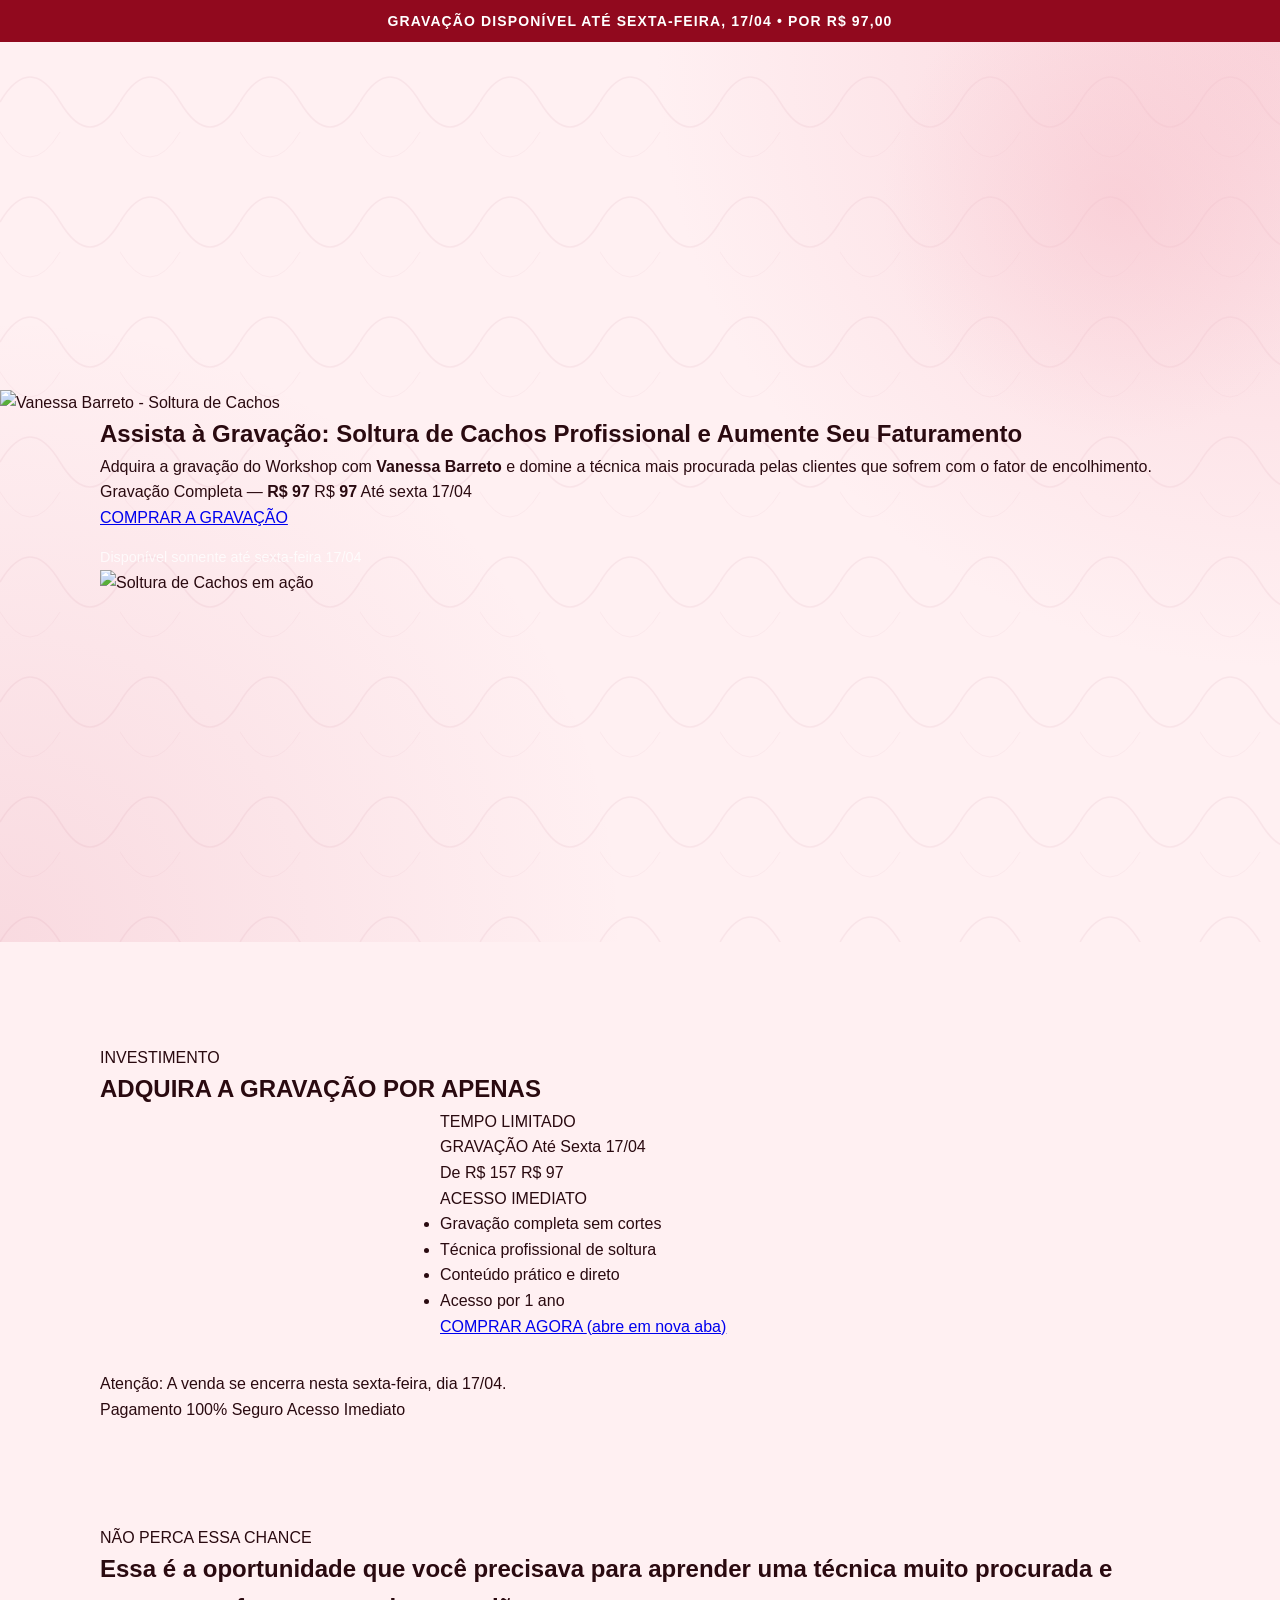
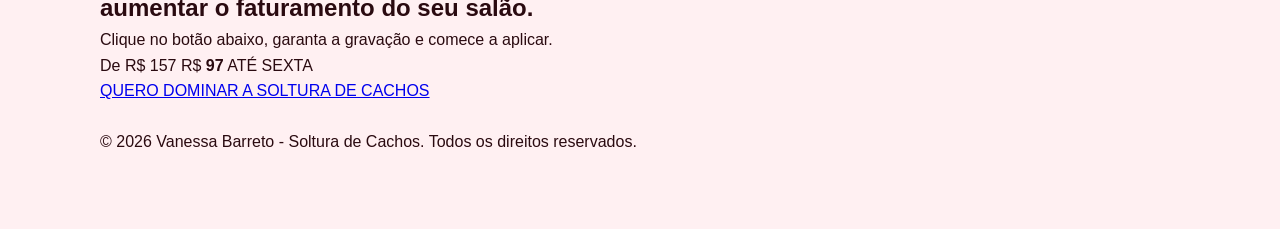
==== gravacao-soltura-de-cachos/index.html @ 13bcdcd1 "Fix: removendo detecção de submódulo problemática para corrigir build no Netlify" ====
<!DOCTYPE html>
<html lang="pt-BR">

<head>
  <meta charset="UTF-8">
  <meta name="viewport" content="width=device-width, initial-scale=1.0">

  <title>Gravação: Soltura de Cachos Profissional — Vanessa Barreto</title>
  <meta name="description"
    content="Gravação completa do Workshop de soltura de cachos profissional com Vanessa Barreto. Domine a técnica e aumente seu faturamento. Disponível até 17/04.">

  <!-- Open Graph -->
  <meta property="og:title" content="Gravação: Soltura de Cachos Profissional — Vanessa Barreto">
  <meta property="og:description"
    content="Gravação completa do Workshop de soltura de cachos profissional. Domine a técnica e aumente seu faturamento. Disponível até 17/04.">
  <meta property="og:type" content="website">
  <meta property="og:image" content="">
  <meta property="og:url" content="">

  <!-- Favicon -->
  <link rel="icon" type="image/svg+xml" href="/favicon.svg">

  <!-- Fonts: Cormorant Garamond + Work Sans -->
  <link rel="preconnect" href="https://fonts.googleapis.com">
  <link rel="preconnect" href="https://fonts.gstatic.com" crossorigin>
  <link
    href="https://fonts.googleapis.com/css2?family=Cormorant+Garamond:ital,wght@0,700;1,700&family=Work+Sans:wght@400;600;700&display=swap"
    rel="stylesheet">

  <!-- AOS (non-blocking) -->
  <link href="https://unpkg.com/aos@2.3.4/dist/aos.css" rel="stylesheet" media="print" onload="this.media='all'">
  <noscript>
    <link href="https://unpkg.com/aos@2.3.4/dist/aos.css" rel="stylesheet">
  </noscript>
  <link rel="preconnect" href="https://unpkg.com">

  <link rel="stylesheet" href="/style.css">

  <style>
    /* Correções rápidas para layout centralizado se houver 1 card */
    .precos-grid {
      display: flex;
      justify-content: center;
      gap: 2rem;
    }

    .precos-grid .preco-card {
      max-width: 400px;
      width: 100%;
    }
  </style>

</head>

<body>

  <header class="top-bar">
    <div class="container top-bar-inner">
      <span>Gravação Disponível até Sexta-feira, 17/04 &bull; por <strong>R$ 97,00</strong></span>
    </div>
  </header>

  <main>

    <!-- ==========================================
         HERO — Archetype: Immersive Background Portrait
         ========================================== -->
    <section class="hero">
      <div class="hero-bg">
        <picture>
          <source media="(max-width: 767px)" srcset="/.netlify/images?url=/hero-mobile.webp&w=600&q=80" type="image/webp">
          <source media="(min-width: 768px)" srcset="/.netlify/images?url=/hero-desktop.webp&w=1200&q=80" type="image/webp">
          <img src="/.netlify/images?url=/hero-desktop.webp&w=1200&q=80" alt="Vanessa Barreto - Soltura de Cachos" width="1200" height="675" decoding="async" fetchpriority="high" aria-hidden="true" loading="eager">
        </picture>
      </div>
      <div class="hero-overlay" aria-hidden="true"></div>
      <div class="container hero-content">
        <div class="hero-content-text">
          <h1 class="hero-title">
            <span class="hero-title-main">Assista à Gravação: <span class="hero-title-accent">Soltura de
                Cachos</span></span>
            <span class="hero-title-main">Profissional e Aumente Seu</span>
            <span class="hero-title-highlight">Faturamento</span>
          </h1>

          <p class="hero-sub">
            Adquira a gravação do Workshop com <strong>Vanessa Barreto</strong> e domine a técnica mais procurada pelas
            clientes que sofrem com o fator de encolhimento.
          </p>

          <div class="hero-price">
            <span class="hero-price-inline">Gravação Completa — <strong>R$ 97</strong></span>
            <span class="hero-price-value">R$ <strong>97</strong></span>
            <span class="hero-price-label">Até sexta 17/04</span>
          </div>

          <a href="#precos" class="btn-primary hero-cta">
            COMPRAR A GRAVAÇÃO
          </a>

          <p style="margin-top: 1rem; color: #fff; opacity: 0.8; font-size: 0.9rem;">
            Disponível somente até sexta-feira 17/04
          </p>
        </div>

        <div class="hero-visual" data-aos="fade-left">
          <div class="hero-visual-frame">
            <img src="/.netlify/images?url=/soltura.jpeg&w=600&q=80" alt="Soltura de Cachos em ação" width="600" height="800"
              loading="lazy" decoding="async">
          </div>
        </div>
      </div>
    </section>

    <!-- ==========================================
         PREÇOS — Archetype: Dual Cards
         ========================================== -->
    <section class="precos section" id="precos">
      <div class="container">
        <p class="precos-overline" data-aos="fade-up">INVESTIMENTO</p>
        <h2 class="section-heading" data-aos="fade-up">ADQUIRA A GRAVAÇÃO POR APENAS</h2>

        <div class="precos-grid" data-aos="fade-up" data-aos-delay="100">
          <!-- CARD GRAVAÇÃO -->
          <div class="preco-card preco-card--ativo">
            <div class="preco-destaque">TEMPO LIMITADO</div>
            <div class="preco-header">
              <span class="preco-lote">GRAVAÇÃO</span>
              <span class="preco-status preco-status--on">Até Sexta 17/04</span>
            </div>
            <div class="preco-valor">
              <span class="preco-de">De R$ 157</span>
              <span class="preco-por">R$ 97</span>
            </div>
            <div class="preco-date">
              <span>ACESSO IMEDIATO</span>
            </div>
            <ul class="preco-features">
              <li>Gravação completa sem cortes</li>
              <li>Técnica profissional de soltura</li>
              <li>Conteúdo prático e direto</li>
              <li>Acesso por 1 ano</li>
            </ul>
            <a href="https://pay.hotmart.com/P104859074O" class="btn-primary btn-preco" target="_blank"
              rel="noopener noreferrer">COMPRAR AGORA <span class="sr-only">(abre em nova aba)</span></a>
          </div>
        </div>

        <p class="precos-warning" data-aos="fade-up" data-aos-delay="150" style="margin-top: 2rem;">
          Atenção: A venda se encerra nesta sexta-feira, dia 17/04.
        </p>

        <div class="selos" data-aos="fade-up" data-aos-delay="200">
          <span>Pagamento 100% Seguro</span>
          <span>Acesso Imediato</span>
        </div>
      </div>
    </section>

    <!-- ==========================================
         CTA FINAL — Archetype: Immersive Full-Width
         ========================================== -->
    <section class="final-cta">
      <div class="final-cta-glow" aria-hidden="true"></div>
      <div class="container final-cta-content">
        <p class="final-cta-overline" data-aos="fade-up">NÃO PERCA ESSA CHANCE</p>
        <h2 class="final-cta-title" data-aos="zoom-in">
          Essa é a oportunidade que você precisava para aprender uma técnica muito procurada e aumentar o faturamento do
          seu salão.
        </h2>
        <p class="final-cta-sub" data-aos="fade-up" data-aos-delay="100">
          Clique no botão abaixo, garanta a gravação e comece a aplicar.
        </p>
        <div class="final-cta-price" data-aos="zoom-in" data-aos-delay="200">
          <span class="final-cta-price-old">De R$ 157</span>
          <span class="final-cta-price-new">R$ <strong>97</strong></span>
          <span class="final-cta-price-badge">ATÉ SEXTA</span>
        </div>
        <a href="#precos" class="btn-primary btn-large" data-aos="fade-up" data-aos-delay="300">
          QUERO DOMINAR A SOLTURA DE CACHOS
        </a>
        <p class="final-cta-note" data-aos="fade-up" data-aos-delay="400">
          Pagamento 100% seguro
        </p>
      </div>
    </section>

  </main>

  <footer class="footer">
    <div class="container">
      <p>&copy; <span id="year"></span> Vanessa Barreto - Soltura de Cachos. Todos os direitos reservados.</p>
    </div>
  </footer>

  <!-- AOS -->
  <script src="https://unpkg.com/aos@2.3.4/dist/aos.js"></script>
  <script src="/script.js"></script>

  <!-- Meta Pixel -->
  <script>
    !function (f, b, e, v, n, t, s) {
      if (f.fbq) return; n = f.fbq = function () {
        n.callMethod ?
        n.callMethod.apply(n, arguments) : n.queue.push(arguments)
      };
      if (!f._fbq) f._fbq = n; n.push = n; n.loaded = !0; n.version = '2.0';
      n.queue = []; t = b.createElement(e); t.async = !0;
      t.src = v; s = b.getElementsByTagName(e)[0];
      s.parentNode.insertBefore(t, s)
    }(window, document, 'script',
      'https://connect.facebook.net/en_US/fbevents.js');
    fbq('init', '1024462642085075');
    fbq('track', 'PageView');
  </script>
  <noscript><img height="1" width="1" style="display:none"
      src="https://www.facebook.com/tr?id=1024462642085075&ev=PageView&noscript=1" alt=""></noscript>
</body>

</html>
---- style.css ----
/* ========================================
   WORKSHOP CACHOS - Vanessa Barreto
   Design: Split Assimetrico + Color Blocking
   Fontes: Fraunces + Outfit
   Paleta: Rosa claro / Rosa medio / Vermelho vinho
   ======================================== */

/* -------- Reset & Base -------- */
*, *::before, *::after {
  box-sizing: border-box;
  margin: 0;
  padding: 0;
}

:root {
  --rosa-claro:   #FFF0F2;
  --rosa-medio:   #F5B8C4;
  --rosa-forte:   #D65D7A;
  --vermelho:     #91091E;
  --vermelho-prof:#5D0613;
  --texto-escuro: #2A0A10;
  --texto-claro:  #FFF0F2;
  --branco:       #FFFFFF;

  --font-heading: 'Fraunces', Georgia, serif;
  --font-body:    'Outfit', sans-serif;

  --container-max: 1200px;
  --section-py: clamp(60px, 8vw, 110px);
  --gap-md: clamp(24px, 4vw, 48px);
}

html {
  scroll-behavior: smooth;
}

body {
  font-family: var(--font-body);
  background-color: var(--rosa-claro);
  color: var(--texto-escuro);
  line-height: 1.6;
  -webkit-font-smoothing: antialiased;
}

/* -------- Top Bar -------- */
.top-bar {
  background-color: var(--vermelho);
  color: var(--branco);
  text-align: center;
  padding: 10px 24px;
  font-family: var(--font-body);
  font-weight: 700;
  font-size: clamp(11px, 1.3vw, 14px);
  letter-spacing: 0.08em;
  text-transform: uppercase;
  z-index: 1000;
  position: relative;
}

/* -------- Utilitarios -------- */
.container {
  width: 100%;
  max-width: var(--container-max);
  margin-inline: auto;
  padding-inline: clamp(24px, 6vw, 60px);
}

/* -------- Botoes -------- */
.btn {
  display: inline-block;
  font-family: var(--font-body);
  font-weight: 700;
  font-size: clamp(15px, 1.8vw, 18px);
  text-decoration: none;
  border-radius: 60px;
  padding: 16px 38px;
  cursor: pointer;
  border: none;
  transition: transform 0.18s ease, box-shadow 0.18s ease, background-color 0.18s ease;
  letter-spacing: 0.02em;
}

.price-old {
  text-decoration: line-through;
  opacity: 0.7;
  font-weight: 400;
  display: inline-block;
  margin-right: 4px;
}

.btn--primary {
  background: linear-gradient(135deg, #91091E 0%, #5D0613 100%);
  color: var(--branco);
  box-shadow: 0 6px 28px rgba(145, 9, 30, 0.38);
}

.btn--primary:hover {
  transform: translateY(-3px) scale(1.02);
  box-shadow: 0 12px 36px rgba(145, 9, 30, 0.48);
}

.btn--secondary {
  background: var(--branco);
  color: var(--vermelho);
  box-shadow: 0 4px 20px rgba(255,255,255,0.18);
  border: 2px solid rgba(255,255,255,0.5);
}

.btn--secondary:hover {
  background: var(--rosa-claro);
  transform: translateY(-3px);
  box-shadow: 0 8px 28px rgba(255,255,255,0.28);
}

/* Focus visível para acessibilidade */
.btn:focus-visible {
  outline: 3px solid var(--rosa-medio);
  outline-offset: 3px;
}

/* -------- Elementos de secao -------- */
.section {
  position: relative;
  padding-block: var(--section-py);
}

.section--light {
  background-color: var(--rosa-claro);
}

.section--dark {
  background-color: var(--vermelho);
}

.section__eyebrow {
  font-family: var(--font-body);
  font-size: 13px;
  font-weight: 600;
  letter-spacing: 0.14em;
  text-transform: uppercase;
  color: var(--vermelho);
  margin-bottom: 12px;
}

.section__eyebrow--light {
  color: var(--rosa-medio);
}

.section__title {
  font-family: var(--font-heading);
  font-size: clamp(28px, 4vw, 52px);
  font-weight: 700;
  line-height: 1.15;
  color: var(--texto-escuro);
  margin-bottom: 20px;
}

.section__title--light {
  color: var(--texto-claro);
}

.section__title em {
  font-style: italic;
  color: var(--rosa-medio);
}

.section__intro {
  font-size: clamp(16px, 1.6vw, 18px);
  color: var(--texto-escuro);
  max-width: 540px;
  margin-bottom: 28px;
}

.section__intro--light {
  color: rgba(255, 240, 242, 0.88);
}

/* -------- Wave Divider (generico) -------- */
.wave-divider {
  position: absolute;
  bottom: 0;
  left: 0;
  width: 100%;
  line-height: 0;
  pointer-events: none;
}

.wave-divider svg {
  display: block;
  width: 100%;
  height: 80px;
}

/* Secoes com wave divisor inferior precisam de padding-bottom extra */
#problema,
#solucao,
#aprender,
#para-quem,
#vanessa,
#oferta {
  padding-bottom: calc(var(--section-py) + 80px);
}

/* ========================================
   HERO SECTION
   ======================================== */
.hero {
  position: relative;
  background-color: var(--rosa-claro);
  /* Degradê duplo + Textura de fios/curvas sutil */
  background-image: 
    radial-gradient(circle at 100% 0%, rgba(245, 184, 196, 0.5) 0%, transparent 40%),
    radial-gradient(circle at 0% 100%, rgba(214, 93, 122, 0.15) 0%, transparent 40%),
    url("data:image/svg+xml,%3Csvg width='120' height='120' viewBox='0 0 120 120' xmlns='http://www.w3.org/2000/svg'%3E%3Cpath d='M0 60 Q 30 10, 60 60 T 120 60' fill='none' stroke='%2391091E' stroke-opacity='0.05' stroke-width='1.5'/%3E%3Cpath d='M-60 90 Q -30 40, 0 90 T 60 90' fill='none' stroke='%2391091E' stroke-opacity='0.03' stroke-width='1'/%3E%3C/svg%3E");
  overflow: hidden;
  padding-bottom: 0;
  min-height: 100vh;
  display: flex;
  flex-direction: column;
  justify-content: center;
}

.hero::before {
  content: '';
  position: absolute;
  top: -80px;
  right: -80px;
  width: 480px;
  height: 480px;
  border-radius: 50%;
  background: radial-gradient(circle, rgba(245, 184, 196, 0.35) 0%, transparent 70%);
  pointer-events: none;
}

.hero__inner {
  display: grid;
  grid-template-columns: 60fr 40fr;
  gap: var(--gap-md);
  align-items: center;
  width: 100%;
  max-width: var(--container-max);
  margin-inline: auto;
  padding-inline: clamp(20px, 5vw, 60px);
  padding-block: clamp(60px, 8vw, 100px);
  padding-bottom: clamp(80px, 10vw, 120px);
}

.hero__eyebrow {
  font-family: var(--font-body);
  font-size: 13px;
  font-weight: 600;
  letter-spacing: 0.14em;
  text-transform: uppercase;
  color: var(--vermelho);
  margin-bottom: 16px;
  display: inline-block;
  background: rgba(145, 9, 30, 0.08);
  padding: 5px 14px;
  border-radius: 30px;
  border: 1px solid rgba(145, 9, 30, 0.18);
}

.hero__headline {
  font-family: var(--font-heading);
  font-size: clamp(36px, 5vw, 72px);
  font-weight: 900;
  line-height: 1.05;
  color: var(--texto-escuro);
  margin-bottom: 24px;
}

.hero__headline--highlight {
  font-style: italic;
  background: linear-gradient(135deg, #91091E 0%, #5D0613 100%);
  -webkit-background-clip: text;
  -webkit-text-fill-color: transparent;
  background-clip: text;
}

.hero__sub {
  font-size: clamp(16px, 1.7vw, 18px);
  color: rgba(42, 10, 16, 0.75);
  max-width: 500px;
  margin-bottom: 28px;
  line-height: 1.7;
}

.hero__sub strong {
  color: var(--vermelho);
  font-weight: 700;
}

.hero__trust {
  list-style: none;
  display: flex;
  flex-direction: column;
  gap: 10px;
  margin-bottom: 36px;
}

.hero__trust li {
  display: flex;
  align-items: center;
  gap: 10px;
  font-size: clamp(14px, 1.5vw, 16px);
  font-weight: 500;
  color: var(--texto-escuro);
}

.hero__trust svg {
  width: 20px;
  height: 20px;
  flex-shrink: 0;
}

.hero__photo-wrap {
  position: relative;
  display: flex;
  align-items: flex-end;
  justify-content: center;
}

.hero__photo {
  width: 100%;
  max-width: 380px;
  aspect-ratio: 3 / 4;
  object-fit: cover;
  border-radius: 40px 40px 20px 20px;
  display: block;
  position: relative;
  z-index: 2;
  box-shadow: 0 20px 48px rgba(145, 9, 30, 0.22);
  transition: transform 0.4s cubic-bezier(0.175, 0.885, 0.32, 1.275);
}

.hero__photo:hover {
  transform: translateY(-8px) scale(1.02);
}

.hero__photo-wrap::before {
  content: '';
  position: absolute;
  top: 15px;
  right: -15px;
  bottom: -15px;
  left: 15px;
  background: var(--vermelho);
  border-radius: 40px 40px 20px 20px;
  opacity: 0.15;
  z-index: 1;
}

.hero__badge {
  position: absolute;
  left: -20px;
  bottom: 60px;
  background: var(--branco);
  border-radius: 18px;
  padding: 16px 20px;
  box-shadow: 0 12px 40px rgba(0,0,0,0.16);
  display: flex;
  flex-direction: column;
  align-items: center;
  animation: float 3.5s ease-in-out infinite;
  border-left: 4px solid var(--vermelho);
  z-index: 10;
}

.hero__badge-date {
  font-family: var(--font-body);
  font-size: 11px;
  font-weight: 700;
  text-transform: uppercase;
  color: var(--vermelho);
  letter-spacing: 0.08em;
  margin-bottom: 4px;
}

.hero__badge-old {
  font-family: var(--font-body);
  font-size: 11px;
  text-decoration: line-through;
  color: var(--vermelho);
  opacity: 0.6;
}

.hero__badge-price {
  font-family: var(--font-heading);
  font-size: 28px;
  font-weight: 900;
  color: var(--vermelho);
  line-height: 1;
}

.hero__badge-text {
  font-size: 11px;
  font-weight: 600;
  letter-spacing: 0.06em;
  text-transform: uppercase;
  color: rgba(42, 10, 16, 0.6);
  margin-top: 3px;
}

@keyframes float {
  0%, 100% { transform: translateY(0px); }
  50%       { transform: translateY(-8px); }
}

/* Hero wave: nao usa classe wave-divider pois tem tratamento especial */
.hero__wave {
  position: absolute;
  bottom: 0;
  left: 0;
  width: 100%;
  line-height: 0;
}

.hero__wave svg {
  width: 100%;
  height: 80px;
  display: block;
}

/* O hero nao usa padding-bottom extra pois usa min-height: 100vh */
.hero {
  padding-bottom: 0 !important;
}

/* ========================================
   SECAO: PROBLEMA
   ======================================== */
.problema__grid {
  display: grid;
  grid-template-columns: 55fr 45fr;
  gap: clamp(40px, 6vw, 80px);
  align-items: center;
}

.problema__lista {
  list-style: none;
  display: flex;
  flex-direction: column;
  gap: 14px;
  margin-bottom: 28px;
}

.problema__lista li {
  display: flex;
  align-items: center;
  gap: 12px;
  font-size: clamp(15px, 1.5vw, 17px);
  color: var(--texto-claro);
  font-weight: 400;
}

.problema__icon {
  display: inline-flex;
  align-items: center;
  justify-content: center;
  width: 26px;
  height: 26px;
  border-radius: 50%;
  background: rgba(255, 240, 242, 0.15);
  color: var(--rosa-medio);
  font-size: 13px;
  font-weight: 700;
  flex-shrink: 0;
}

.problema__agravante {
  font-size: clamp(15px, 1.5vw, 17px);
  color: rgba(255, 240, 242, 0.8);
  margin-bottom: 16px;
  font-style: italic;
}

.problema__virada {
  font-family: var(--font-heading);
  font-size: clamp(22px, 2.5vw, 30px);
  font-weight: 700;
  color: var(--rosa-medio);
  margin-bottom: 32px;
}

.problema__imagem {
  display: flex;
  justify-content: center;
}

.problema__foto {
  width: 100%;
  max-width: 400px;
  aspect-ratio: 4 / 5;
  object-fit: cover;
  border-radius: 24px;
  display: block;
  box-shadow: 0 20px 48px rgba(0, 0, 0, 0.2);
  transition: transform 0.4s ease;
}

.problema__foto:hover {
  transform: scale(1.02);
}

/* ========================================
   SECAO: SOLUCAO
   ======================================== */
.solucao__ornamento {
  position: absolute;
  inset: 0;
  pointer-events: none;
  background:
    radial-gradient(ellipse at top left, rgba(245, 184, 196, 0.2) 0%, transparent 55%),
    radial-gradient(ellipse at bottom right, rgba(145, 9, 30, 0.05) 0%, transparent 55%);
}

.solucao__container {
  max-width: 720px;
  text-align: center;
}

.solucao__intro {
  text-align: center;
  color: rgba(42, 10, 16, 0.7);
  margin-inline: auto;
  margin-bottom: 32px;
}

.solucao__cards {
  display: grid;
  grid-template-columns: 1fr 1fr;
  gap: 16px;
  margin-bottom: 32px;
  text-align: center;
}

.solucao__card {
  position: relative;
  background: rgba(255, 255, 255, 0.7);
  backdrop-filter: blur(12px);
  -webkit-backdrop-filter: blur(12px);
  border: 1px solid rgba(145, 9, 30, 0.08);
  border-radius: 20px;
  padding: 40px 24px 24px;
  display: flex;
  flex-direction: column;
  align-items: center;
  gap: 10px;
  transition: transform 0.25s ease, box-shadow 0.25s ease, background-color 0.25s ease;
}

.solucao__card:hover {
  background: rgba(255, 255, 255, 0.95);
  transform: scale(1.02);
  box-shadow: 0 8px 32px rgba(145, 9, 30, 0.10);
}

.solucao__card-num {
  font-family: var(--font-heading);
  font-size: 48px;
  font-weight: 900;
  color: rgba(145, 9, 30, 0.08);
  line-height: 0.9;
  position: absolute;
  top: 15px;
  left: 50%;
  transform: translateX(-50%);
  pointer-events: none;
}

.solucao__check {
  display: none;
}

.solucao__card-text {
  font-family: var(--font-body);
  font-size:  clamp(15px, 1.5vw, 17px);
  font-weight: 600;
  color: var(--texto-escuro);
  padding-top: 20px;
  text-align: center;
  position: relative;
  z-index: 2;
}

.solucao__contexto {
  font-size: clamp(15px, 1.5vw, 17px);
  color: rgba(42, 10, 16, 0.7);
  text-align: center;
  max-width: 600px;
  margin-inline: auto;
  margin-top: 0;
  margin-bottom: 32px;
}

.solucao__cta {
  text-align: center;
}

/* ========================================
   SECAO: O QUE VAI APRENDER — BENTO BOX
   ======================================== */
.bento__grid {
  display: grid;
  grid-template-columns: repeat(6, 1fr);
  gap: 16px;
  margin-bottom: 40px;
}

.bento__cell {
  border-radius: 20px;
  transition: transform 0.25s ease, box-shadow 0.25s ease;
  cursor: default;
}

.bento__cell:hover {
  transform: translateY(-8px);
  box-shadow: 0 16px 40px rgba(0,0,0,0.2);
}

.bento__cell--large {
  grid-column: span 4;
  background: rgba(255, 255, 255, 0.12);
  border: 1px solid rgba(255, 240, 242, 0.12);
  padding: 32px;
}

.bento__cell--small {
  grid-column: span 2;
  background: rgba(93, 6, 19, 0.5);
  border: 1px solid rgba(255, 240, 242, 0.08);
  padding: 24px;
}

.bento__num {
  display: block;
  font-family: var(--font-heading);
  font-size: clamp(64px, 6vw, 96px);
  font-weight: 900;
  color: rgba(255, 240, 242, 0.08);
  line-height: 0.9;
  margin-bottom: 12px;
}

.bento__text {
  font-family: var(--font-body);
  font-size: clamp(16px, 1.6vw, 20px);
  font-weight: 600;
  color: var(--texto-claro);
  line-height: 1.4;
}

.bento__fechamento {
  font-family: var(--font-body);
  font-size: clamp(16px, 1.6vw, 18px);
  font-style: italic;
  color: rgba(255, 240, 242, 0.8);
  text-align: center;
  max-width: 600px;
  margin-inline: auto;
  margin-bottom: 32px;
}

/* ========================================
   SECAO: PARA QUEM E
   ======================================== */
.paraquem__linha {
  border-top: 2px dashed rgba(245, 184, 196, 0.5);
  max-width: 200px;
  margin-inline: auto;
  margin-bottom: 40px;
}

.paraquem__cards {
  display: grid;
  grid-template-columns: repeat(2, 1fr);
  gap: 20px;
  max-width: 900px;
  margin-inline: auto;
  margin-bottom: 40px;
}

.paraquem__card {
  background: var(--branco);
  border-radius: 20px;
  padding: 28px 28px 28px 24px;
  border-left: 4px solid var(--vermelho);
  box-shadow: 0 4px 20px rgba(145, 9, 30, 0.08);
  transition: transform 0.2s ease, box-shadow 0.2s ease;
}

.paraquem__card:hover {
  transform: translateY(-4px);
  box-shadow: 0 12px 36px rgba(145, 9, 30, 0.14);
}

.paraquem__num {
  display: block;
  font-family: var(--font-heading);
  font-size: 40px;
  font-weight: 900;
  color: rgba(145, 9, 30, 0.12);
  margin-bottom: 8px;
  line-height: 1;
}

.paraquem__text {
  font-family: var(--font-body);
  font-size: clamp(15px, 1.5vw, 17px);
  font-weight: 500;
  color: var(--texto-escuro);
  line-height: 1.5;
}

.paraquem__fechamento {
  font-family: var(--font-body);
  font-size: clamp(15px, 1.5vw, 17px);
  font-style: italic;
  color: rgba(42, 10, 16, 0.75);
  text-align: center;
  margin-bottom: 32px;
}

/* ========================================
   SECAO: QUEM E VANESSA BARRETO
   ======================================== */
.vanessa__grid {
  display: grid;
  grid-template-columns: 40fr 60fr;
  gap: clamp(40px, 6vw, 80px);
  align-items: center;
}

.vanessa__foto-wrap {
  display: flex;
  justify-content: center;
}

.vanessa__foto {
  width: 100%;
  max-width: 360px;
  aspect-ratio: 3 / 4;
  object-fit: cover;
  border-radius: 24px;
  display: block;
  box-shadow: 0 20px 48px rgba(0, 0, 0, 0.3);
  transition: transform 0.4s ease;
}

.vanessa__foto:hover {
  transform: translateY(-10px);
}

.vanessa__bio {
  font-size: clamp(15px, 1.5vw, 17px);
  color: rgba(255, 240, 242, 0.88);
  line-height: 1.7;
  margin-bottom: 24px;
}

.vanessa__badges {
  display: flex;
  flex-direction: column;
  gap: 12px;
  margin-bottom: 24px;
}

.vanessa__badge {
  display: flex;
  align-items: center;
  gap: 12px;
  background: rgba(255, 255, 255, 0.12);
  backdrop-filter: blur(8px);
  -webkit-backdrop-filter: blur(8px);
  border-radius: 12px;
  padding: 14px 20px;
  border-left: 3px solid var(--rosa-medio);
  border: 1px solid rgba(255, 240, 242, 0.15);
  border-left-width: 3px;
  border-left-color: var(--rosa-medio);
  border-left-style: solid;
  transition: background-color 0.2s ease, box-shadow 0.2s ease;
  font-family: var(--font-body);
  font-size: clamp(14px, 1.4vw, 16px);
  font-weight: 600;
  color: var(--texto-claro);
}

.vanessa__badge:hover {
  background: rgba(255, 255, 255, 0.20);
  box-shadow: 0 0 20px rgba(245, 184, 196, 0.15);
}

.vanessa__star {
  width: 16px;
  height: 16px;
  flex-shrink: 0;
}

.vanessa__fechamento {
  font-size: clamp(15px, 1.5vw, 17px);
  font-style: italic;
  color: rgba(255, 240, 242, 0.80);
  margin-top: 24px;
  margin-bottom: 32px;
  line-height: 1.6;
}

/* ========================================
   SECAO: OFERTA / INVESTIMENTO
   ======================================== */
.oferta__ornamento {
  position: absolute;
  inset: 0;
  background: radial-gradient(ellipse at center, rgba(145, 9, 30, 0.06) 0%, transparent 70%);
  pointer-events: none;
}

.oferta__container {
  max-width: 600px;
  text-align: center;
  position: relative;
  z-index: 1;
}

.oferta__titulo {
  font-family: var(--font-heading);
  font-size: clamp(26px, 3.5vw, 42px);
  font-weight: 700;
  color: var(--texto-escuro);
  text-align: center;
  margin-bottom: 32px;
  line-height: 1.2;
}

.oferta__card {
  width: 100%;
  border-radius: 32px;
  overflow: hidden;
  box-shadow: 0 24px 64px rgba(145, 9, 30, 0.18);
  margin-bottom: 24px;
}

.oferta__card-header {
  background: linear-gradient(135deg, #91091E 0%, #5D0613 100%);
  padding: 40px 32px;
  text-align: center;
  display: flex;
  flex-direction: column;
  align-items: center;
}

.oferta__data {
  display: inline-flex;
  flex-direction: column;
  align-items: center;
  background: var(--branco);
  padding: 10px 24px;
  border-radius: 12px;
  font-family: var(--font-body);
  color: var(--vermelho);
  margin-bottom: 24px;
  box-shadow: 0 10px 30px rgba(0, 0, 0, 0.25);
  transform: translateY(-5px);
}

.oferta__data::before {
  content: 'MARQUE NA AGENDA:';
  font-size: 10px;
  font-weight: 700;
  letter-spacing: 0.1em;
  opacity: 0.8;
  margin-bottom: 4px;
}

.oferta__data {
  font-size: clamp(20px, 4vw, 24px);
  font-weight: 900;
  text-transform: uppercase;
}

.oferta__preco-container {
  display: flex;
  flex-direction: column;
  align-items: center;
  gap: 2px;
  margin-bottom: 8px;
}

.oferta__preco-old {
  font-family: var(--font-body);
  font-size: clamp(16px, 2vw, 20px);
  color: #FFFFFF !important;
  opacity: 0.8 !important;
  text-decoration: line-through;
  font-weight: 400;
}

.oferta__preco-label {
  font-family: var(--font-body);
  font-size: clamp(12px, 1.4vw, 14px);
  color: #FFFFFF !important;
  opacity: 1 !important;
  font-weight: 600;
  text-transform: uppercase;
  letter-spacing: 0.1em;
}

.oferta__preco {
  font-family: var(--font-heading);
  font-size: clamp(64px, 8vw, 96px);
  font-weight: 900;
  color: var(--texto-claro);
  line-height: 1;
  animation: pricePulse 3s ease-in-out infinite;
}

.oferta__preco-cents {
  font-size: 0.55em;
  vertical-align: super;
  font-weight: 700;
}

.oferta__subpreco {
  font-size: 15px;
  color: rgba(255, 240, 242, 0.7);
  margin-top: 4px;
  letter-spacing: 0.04em;
}

.oferta__card-body {
  background: var(--branco);
  padding: 36px 40px;
  text-align: left;
}

.oferta__lista-titulo {
  font-family: var(--font-body);
  font-size: 14px;
  font-weight: 600;
  text-transform: uppercase;
  letter-spacing: 0.1em;
  color: rgba(42, 10, 16, 0.5);
  margin-bottom: 16px;
}

.oferta__lista {
  list-style: none;
  display: flex;
  flex-direction: column;
  gap: 14px;
}

.oferta__lista li {
  display: flex;
  align-items: center;
  gap: 12px;
  font-size: clamp(15px, 1.5vw, 17px);
  font-weight: 500;
  color: var(--texto-escuro);
  line-height: 1.6;
}

.oferta__lista svg {
  width: 20px;
  height: 20px;
  flex-shrink: 0;
}

.oferta__escassez {
  font-size: clamp(15px, 1.5vw, 17px);
  font-weight: 700;
  color: var(--vermelho);
  text-align: center;
  margin-bottom: 24px;
}

@keyframes pricePulse {
  0%, 100% { opacity: 1; transform: scale(1); }
  50%       { opacity: 0.92; transform: scale(0.98); }
}

/* ========================================
   SECAO: CTA FINAL
   ======================================== */
.ctafinal__container {
  max-width: 660px;
  text-align: center;
}

.ctafinal__texto {
  font-family: var(--font-heading);
  font-size: clamp(24px, 3.5vw, 44px);
  font-weight: 700;
  color: var(--texto-claro);
  line-height: 1.25;
  margin-bottom: 20px;
}

.ctafinal__chamada {
  font-size: clamp(15px, 1.5vw, 18px);
  color: rgba(255, 240, 242, 0.80);
  margin-bottom: 36px;
}

.ctafinal__btn {
  animation: breathe 2.8s ease-in-out infinite;
}

@keyframes breathe {
  0%, 100% { box-shadow: 0 0 0 0 rgba(255, 240, 242, 0), 0 4px 20px rgba(255,255,255,0.18); }
  50%       { box-shadow: 0 0 0 12px rgba(255, 240, 242, 0.15), 0 4px 20px rgba(255,255,255,0.18); }
}

/* ========================================
   SECAO: FAQ
   ======================================== */
.faq__container {
  max-width: 850px;
}

.faq__list {
  display: flex;
  flex-direction: column;
  gap: 16px;
  margin-top: 40px;
}

.faq__item {
  background: var(--branco);
  border-radius: 20px;
  overflow: hidden;
  box-shadow: 0 4px 15px rgba(145, 9, 30, 0.05);
  border: 1px solid rgba(145, 9, 30, 0.08);
  transition: transform 0.2s ease, box-shadow 0.2s ease;
}

.faq__item:hover {
  box-shadow: 0 8px 25px rgba(145, 9, 30, 0.1);
}

.faq__question {
  width: 100%;
  padding: 24px 32px;
  background: none;
  border: none;
  display: flex;
  justify-content: space-between;
  align-items: center;
  text-align: left;
  cursor: pointer;
  font-family: var(--font-body);
  font-size: clamp(16px, 1.6vw, 18px);
  font-weight: 600;
  color: var(--texto-escuro);
  gap: 20px;
}

.faq__icon {
  width: 20px;
  height: 20px;
  color: var(--vermelho);
  transition: transform 0.3s cubic-bezier(0.4, 0, 0.2, 1);
  flex-shrink: 0;
}

.faq__item.active .faq__icon {
  transform: rotate(180deg);
}

.faq__answer {
  max-height: 0;
  overflow: hidden;
  transition: max-height 0.35s cubic-bezier(0.4, 0, 0.2, 1), opacity 0.35s ease;
  opacity: 0;
}

.faq__item.active .faq__answer {
  max-height: 500px;
  opacity: 1;
}

.faq__answer-inner {
  padding: 0 32px 32px;
  font-size: clamp(15px, 1.5vw, 16px);
  color: rgba(42, 10, 16, 0.7);
  line-height: 1.6;
}

.faq__answer-inner p {
  margin: 0;
}

/* Ajuste CTA Final para receber wave divider */
#cta-final {
  padding-bottom: calc(var(--section-py) + 80px) !important;
}

/* ========================================
   RODAPE
   ======================================== */
.rodape {
  background-color: var(--vermelho-prof);
  padding-block: 24px 28px;
  text-align: center;
}

.rodape p {
  font-family: var(--font-body);
  font-size: 13px;
  font-weight: 400;
  color: rgba(255, 240, 242, 0.5);
  letter-spacing: 0.02em;
}

/* ========================================
   RESPONSIVO
   ======================================== */

/* --- 900px --- */
@media (max-width: 900px) {
  .container {
    padding-inline: 32px;
  }

  /* Hero */
  .hero__inner {
    grid-template-columns: 1fr;
    text-align: center;
  }

  .hero__content {
    order: 1;
  }

  .hero__photo-wrap {
    order: 2;
    margin-top: -20px;
  }

  .hero__sub,
  .hero__headline {
    margin-inline: auto;
  }

  .hero__trust {
    align-items: center;
  }

  .hero__trust li {
    justify-content: center;
  }

  .hero__photo-placeholder {
    max-width: 280px;
    aspect-ratio: 3 / 4;
    margin-inline: auto;
  }

  .hero__badge {
    left: 50%;
    transform: translateX(-50%);
    bottom: -20px;
    animation: none;
  }

  .hero__badge:hover {
    transform: translateX(-50%);
  }

  /* Problema */
  .problema__grid {
    grid-template-columns: 1fr;
  }

  .problema__imagem {
    order: -1;
  }

  /* Vanessa */
  .vanessa__grid {
    grid-template-columns: 1fr;
    text-align: center;
  }

  .vanessa__foto-placeholder {
    max-width: 260px;
    margin-inline: auto;
  }

  .vanessa__badge {
    text-align: left;
  }

  .vanessa__fechamento {
    margin-inline: auto;
  }
}

/* --- 768px --- */
@media (max-width: 768px) {
  /* Bento */
  .bento__grid {
    grid-template-columns: repeat(2, 1fr);
  }

  .bento__cell--large,
  .bento__cell--small {
    grid-column: span 1;
  }

  .bento__cell--large {
    padding: 24px;
  }
}

/* --- 600px --- */
@media (max-width: 600px) {
  /* Solucao cards */
  .solucao__cards {
    grid-template-columns: 1fr;
  }

  /* Para quem */
  .paraquem__cards {
    grid-template-columns: 1fr;
    padding-inline: 0;
  }
}

/* --- 540px --- */
@media (max-width: 540px) {
  .btn {
    width: 100%;
    text-align: center;
    padding: 16px 24px;
  }

  .hero {
    min-height: 100svh;
    height: auto;
    justify-content: flex-start;
    padding-top: 40px;
  }

  .hero__inner {
    min-height: 100svh;
    height: auto;
    padding-bottom: 40px;
    padding-top: 0;
    gap: 20px;
    display: flex;
    flex-direction: column;
    justify-content: space-evenly;
  }

  .hero__headline {
    font-size: clamp(30px, 9vw, 42px);
    margin-bottom: 10px;
  }

  .hero__sub {
    font-size: 15px;
    margin-bottom: 15px;
  }

  .hero__trust {
    display: none; /* Esconde trust no mobile para caber em 1 tela */
  }

  .hero__photo-placeholder {
    width: 100vw;
    max-width: 500px;
    margin-inline: -32px; /* Sangrar para as bordas */
    aspect-ratio: 1/1;
    border-radius: 0;
    margin-top: 20px;
    margin-bottom: 40px;
  }

  .hero__badge {
    position: absolute;
    right: 20px;
    bottom: 60px;
    transform: none;
    margin-inline: 0;
    width: fit-content;
    padding: 8px 12px;
    animation: float 3.5s ease-in-out infinite;
    z-index: 10;
  }

  .hero__badge-price {
    font-size: 22px;
  }

  .hero__badge-text {
    font-size: 10px;
  }

  /* Vanessa badges menor */
  .vanessa__badge {
    padding: 12px 16px;
  }

  /* CTA final */
  .ctafinal__container {
    padding-inline: 32px;
  }
}

/* --- 480px --- */
@media (max-width: 480px) {
  /* Bento */
  .bento__grid {
    grid-template-columns: 1fr;
  }

  .bento__cell--large,
  .bento__cell--small {
    grid-column: span 1;
  }

  /* Oferta */
  .oferta__card-header {
    padding: 24px;
  }

  .oferta__card-body {
    padding: 24px;
  }

  .oferta__preco {
    font-size: clamp(52px, 14vw, 72px);
  }
}
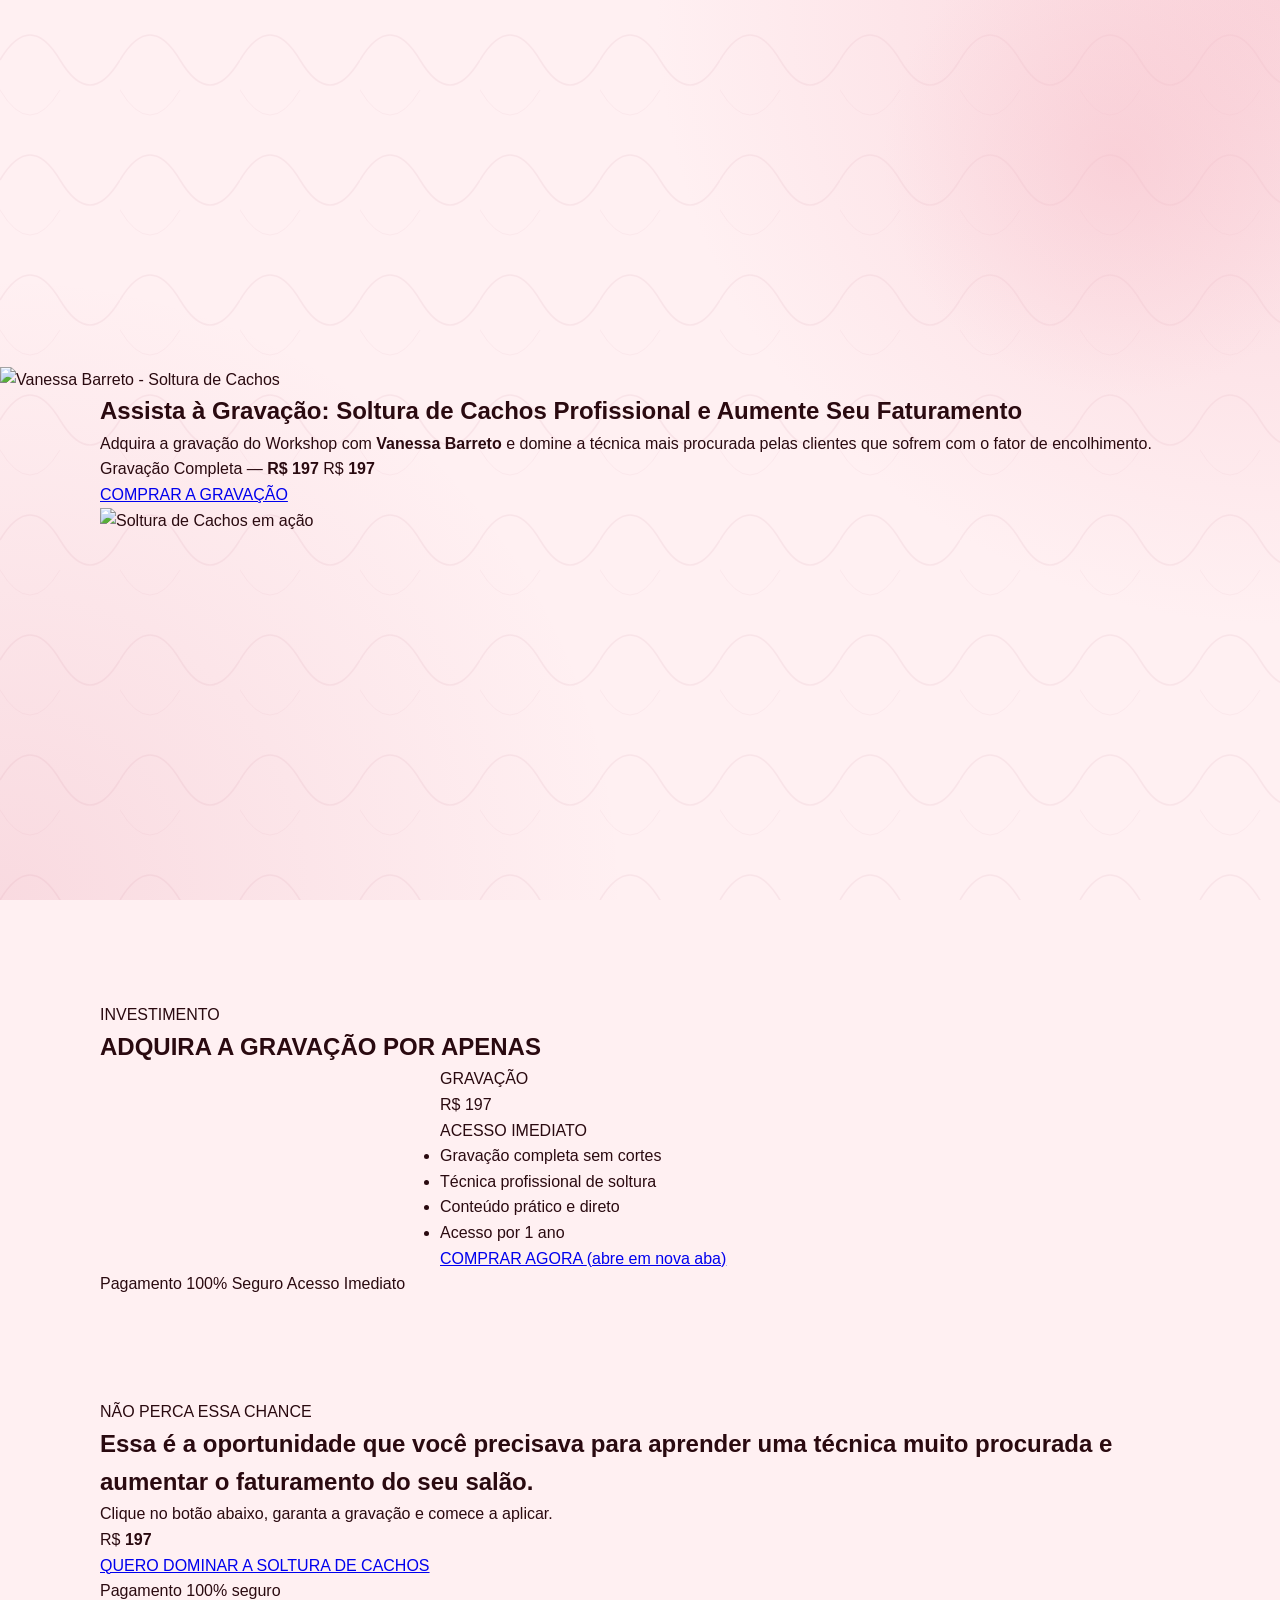
==== commit 69ff9c95: "Atualiza preco para R97 e remove data limite 17/04" ====
--- a/gravacao-soltura-de-cachos/index.html
+++ b/gravacao-soltura-de-cachos/index.html
@@ -7,12 +7,12 @@
 
   <title>Gravação: Soltura de Cachos Profissional — Vanessa Barreto</title>
   <meta name="description"
-    content="Gravação completa do Workshop de soltura de cachos profissional com Vanessa Barreto. Domine a técnica e aumente seu faturamento. Disponível até 17/04.">
+    content="Gravação completa do Workshop de soltura de cachos profissional com Vanessa Barreto. Domine a técnica e aumente seu faturamento.">
 
   <!-- Open Graph -->
   <meta property="og:title" content="Gravação: Soltura de Cachos Profissional — Vanessa Barreto">
   <meta property="og:description"
-    content="Gravação completa do Workshop de soltura de cachos profissional. Domine a técnica e aumente seu faturamento. Disponível até 17/04.">
+    content="Gravação completa do Workshop de soltura de cachos profissional. Domine a técnica e aumente seu faturamento.">
   <meta property="og:type" content="website">
   <meta property="og:image" content="">
   <meta property="og:url" content="">
@@ -54,11 +54,7 @@
 
 <body>
 
-  <header class="top-bar">
-    <div class="container top-bar-inner">
-      <span>Gravação Disponível até Sexta-feira, 17/04 &bull; por <strong>R$ 97,00</strong></span>
-    </div>
-  </header>
+
 
   <main>
 
@@ -89,18 +85,15 @@
           </p>
 
           <div class="hero-price">
-            <span class="hero-price-inline">Gravação Completa — <strong>R$ 97</strong></span>
-            <span class="hero-price-value">R$ <strong>97</strong></span>
-            <span class="hero-price-label">Até sexta 17/04</span>
+            <span class="hero-price-inline">Gravação Completa — <strong>R$ 197</strong></span>
+            <span class="hero-price-value">R$ <strong>197</strong></span>
           </div>
 
           <a href="#precos" class="btn-primary hero-cta">
             COMPRAR A GRAVAÇÃO
           </a>
 
-          <p style="margin-top: 1rem; color: #fff; opacity: 0.8; font-size: 0.9rem;">
-            Disponível somente até sexta-feira 17/04
-          </p>
+
         </div>
 
         <div class="hero-visual" data-aos="fade-left">
@@ -123,14 +116,11 @@
         <div class="precos-grid" data-aos="fade-up" data-aos-delay="100">
           <!-- CARD GRAVAÇÃO -->
           <div class="preco-card preco-card--ativo">
-            <div class="preco-destaque">TEMPO LIMITADO</div>
             <div class="preco-header">
               <span class="preco-lote">GRAVAÇÃO</span>
-              <span class="preco-status preco-status--on">Até Sexta 17/04</span>
             </div>
             <div class="preco-valor">
-              <span class="preco-de">De R$ 157</span>
-              <span class="preco-por">R$ 97</span>
+              <span class="preco-por">R$ 197</span>
             </div>
             <div class="preco-date">
               <span>ACESSO IMEDIATO</span>
@@ -146,9 +136,7 @@
           </div>
         </div>
 
-        <p class="precos-warning" data-aos="fade-up" data-aos-delay="150" style="margin-top: 2rem;">
-          Atenção: A venda se encerra nesta sexta-feira, dia 17/04.
-        </p>
+
 
         <div class="selos" data-aos="fade-up" data-aos-delay="200">
           <span>Pagamento 100% Seguro</span>
@@ -172,9 +160,7 @@
           Clique no botão abaixo, garanta a gravação e comece a aplicar.
         </p>
         <div class="final-cta-price" data-aos="zoom-in" data-aos-delay="200">
-          <span class="final-cta-price-old">De R$ 157</span>
-          <span class="final-cta-price-new">R$ <strong>97</strong></span>
-          <span class="final-cta-price-badge">ATÉ SEXTA</span>
+          <span class="final-cta-price-new">R$ <strong>197</strong></span>
         </div>
         <a href="#precos" class="btn-primary btn-large" data-aos="fade-up" data-aos-delay="300">
           QUERO DOMINAR A SOLTURA DE CACHOS
